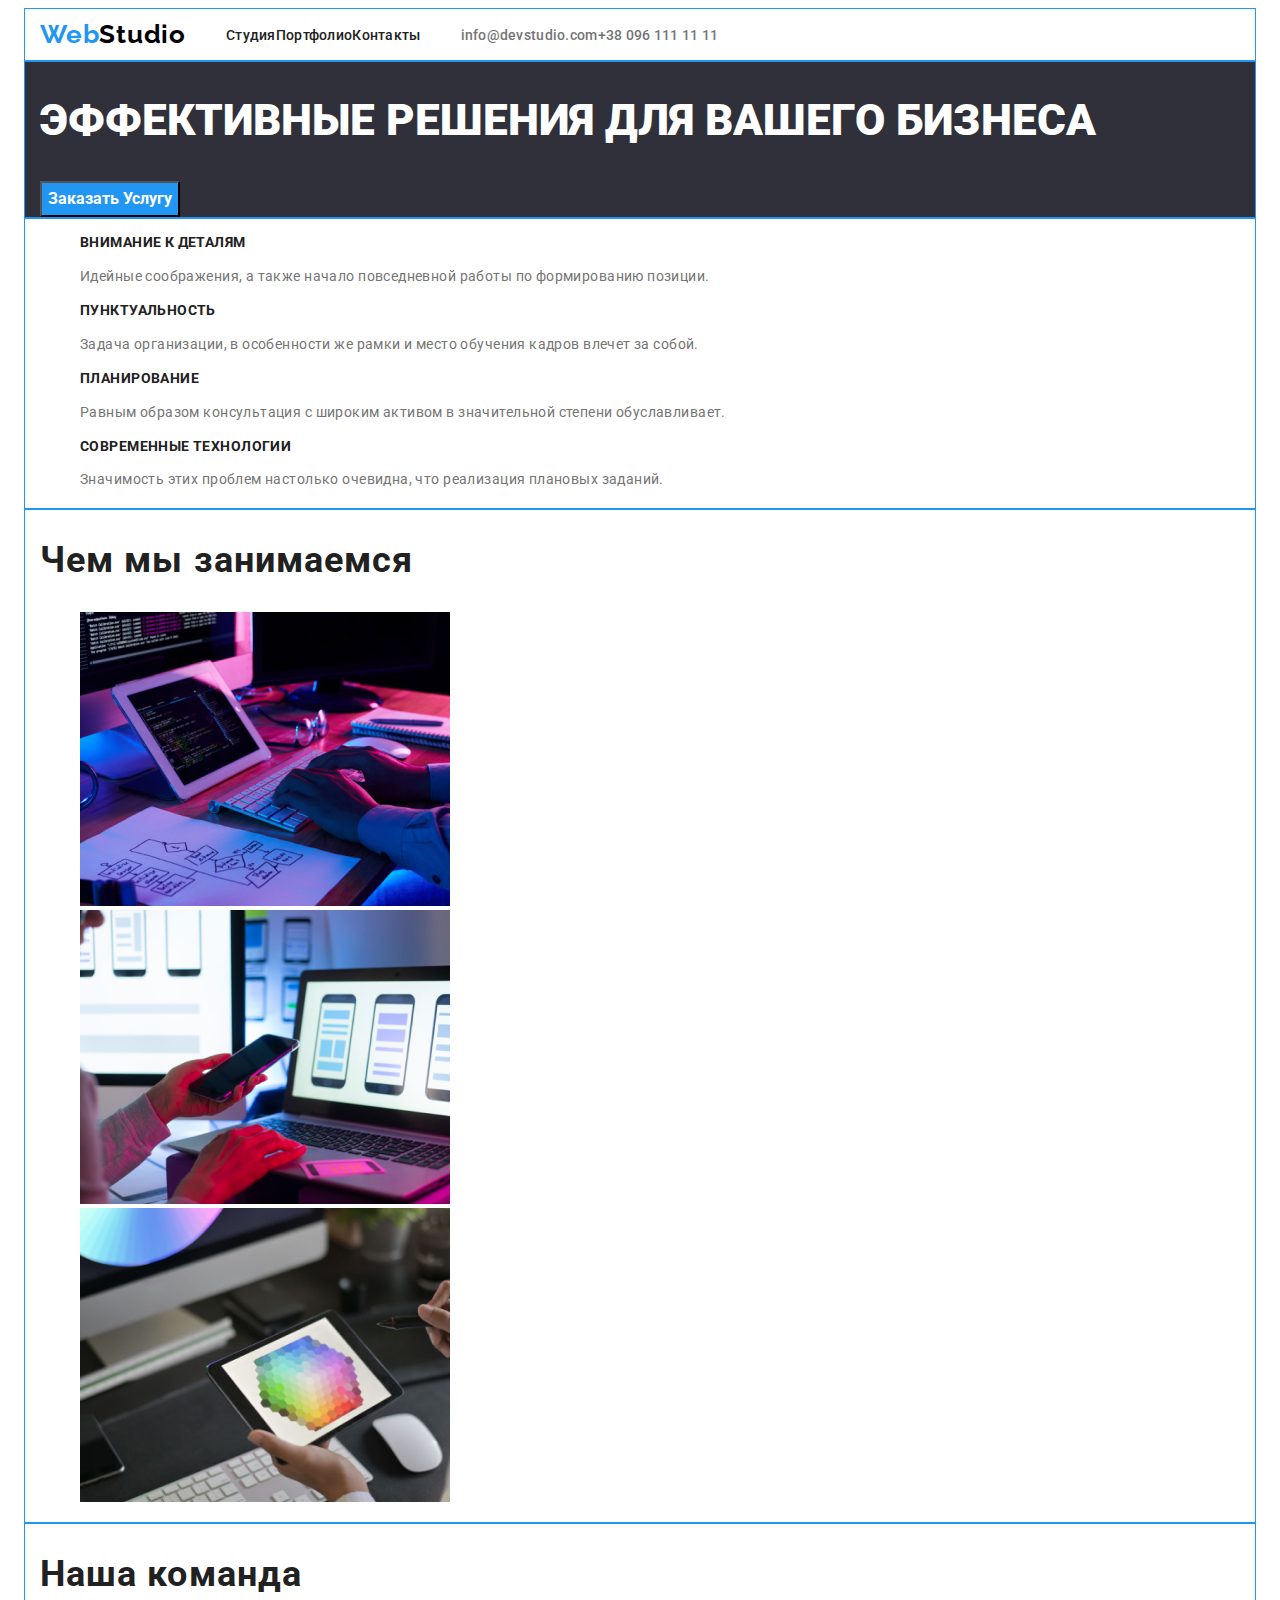
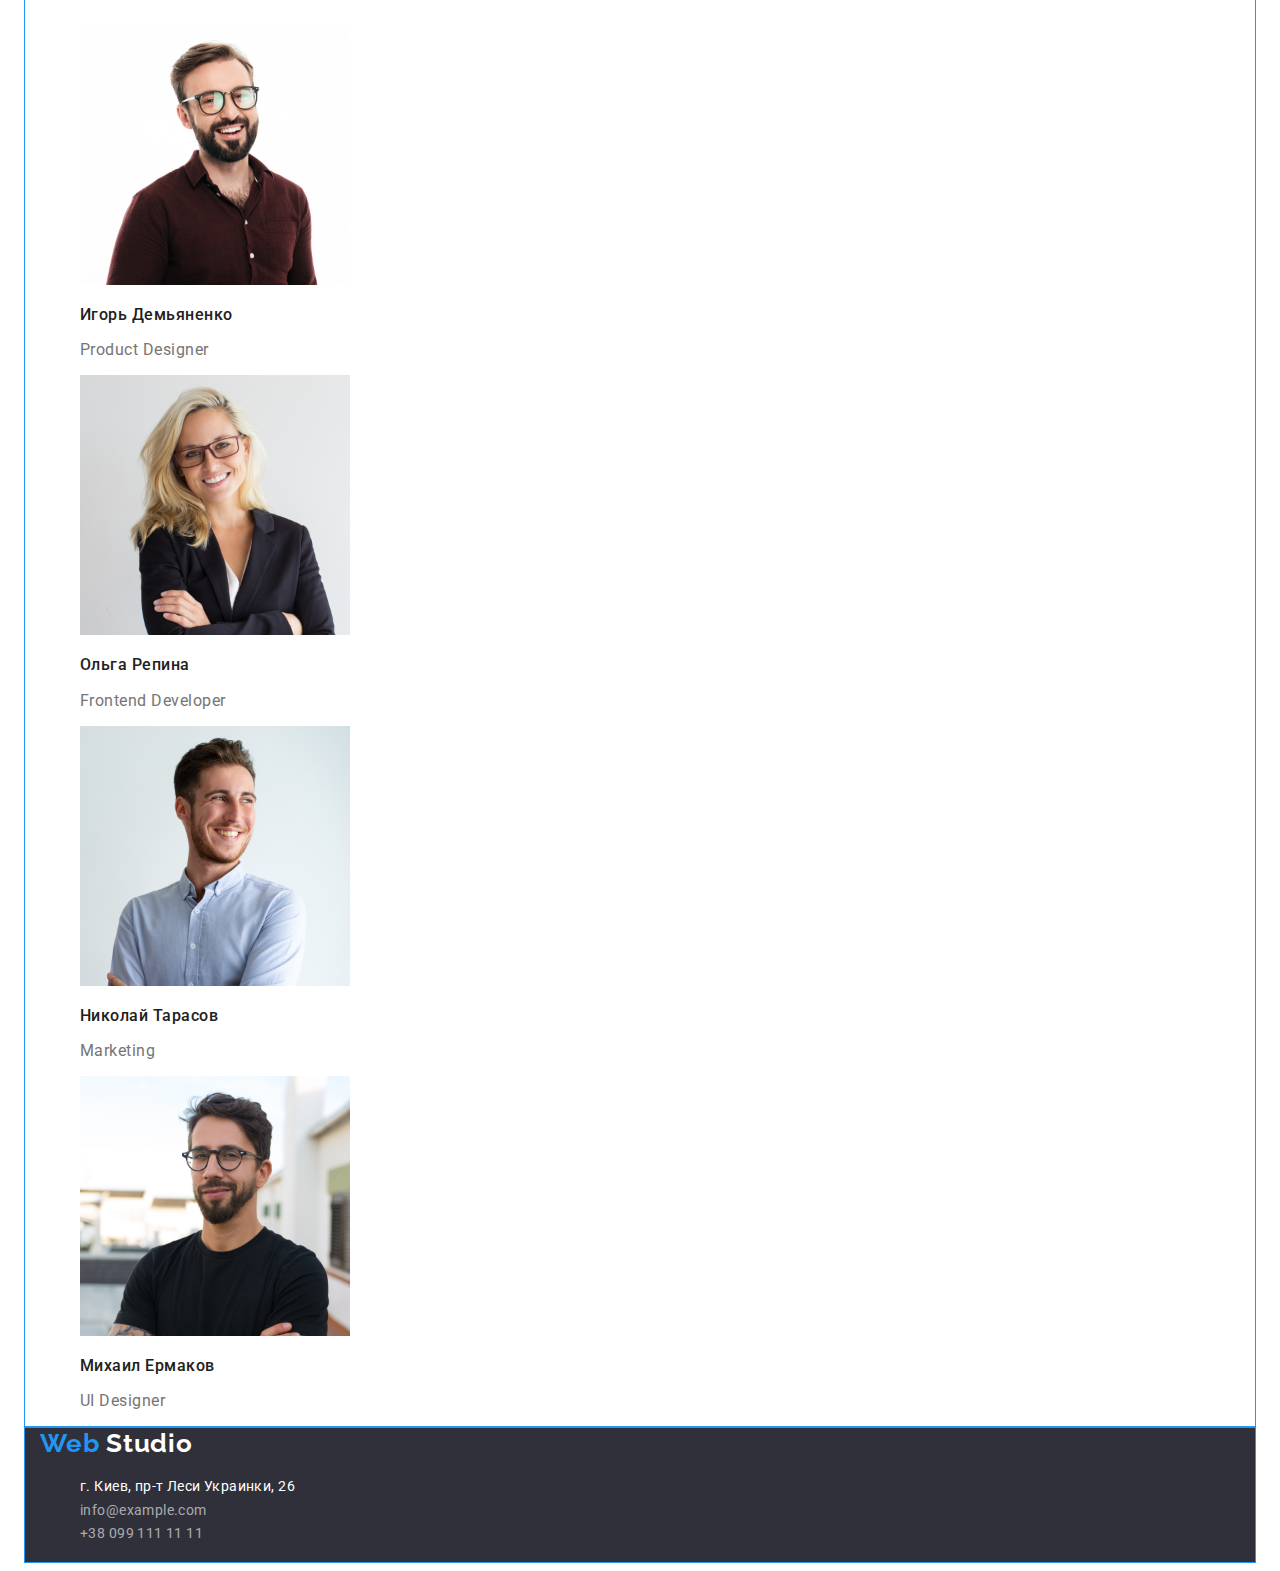
==== index.html @ ed4eb2e2 "Header" ====
<!DOCTYPE html>
<html lang="ru">
<head>
    <meta charset="UTF-8">
    <meta http-equiv="X-UA-Compatible" content="IE=edge">
    <meta name="viewport" content="width=device-width, initial-scale=1.0">
    <link rel="preconnect" href="https://fonts.googleapis.com">
    <link rel="preconnect" href="https://fonts.gstatic.com" crossorigin>
    <link href="https://fonts.googleapis.com/css2?family=Raleway:wght@700&family=Roboto:wght@400;500;700;900&display=swap" rel="stylesheet">
    <title>Студия</title>
    <link rel="stylesheet" href="./css/style.css">
</head>
<body>
    <header>
        <div class="container">
                <a href="./index.html" class="logo-link link"><span class="header-logo">Web</span>Studio</a>
            <nav class="header-nav">
                <ul class="header-list list">
                    <li><a href="./index.html" class="header-link link">Студия</a></li>
                    <li><a href="./portfolio.html" class="header-link link">Портфолио</a></li>
                    <li><a href="" class="header-link link">Контакты</a></li>
                </ul>
            </nav>
            <ul class="header-contacts list">
                <li><a href="mailto:info@devstudio.com" class=" contacts-link link">info@devstudio.com</a></li>
                <li><a href="tel:+380961111111" class="contacts-link link">+38 096 111 11 11</a></li>
            </ul>
        </div>

    </header>
    <main>
         <!-- Герой -->
        <section class="hero">
            <div class="container hero-contend">
                <h1 class="hero-title">Эффективные решения для вашего бизнеса</h1>
                <button type="button" class="hero-btn">Заказать Услугу</button>
            </div>
        </section>
        <!-- Особенности -->
        <section>
            <div class="container">
                <h2 class="visually-hidden">Особенности</h2>
                <ul class="list">
                    <li>
                        <h3 class="features-title">Внимание к деталям</h3>
                        <p class="features-text">Идейные соображения, а также начало повседневной работы по формированию позиции.</p>
                    </li>
                    <li>
                        <h3 class="features-title">Пунктуальность</h3>
                        <p class="features-text">Задача организации, в особенности же рамки и место обучения кадров влечет за собой.</p>
                    </li>
                    <li>
                        <h3 class="features-title">Планирование</h3>
                        <p class="features-text">Равным образом консультация с широким активом в значительной степени обуславливает.</p>
                    </li>
                    <li>
                        <h3 class="features-title">Современные технологии</h3>
                        <p class="features-text">Значимость этих проблем настолько очевидна, что реализация плановых заданий.</p>
                    </li>

                </ul>
            </div>
        </section>
        <!-- Чем мы занимаемся -->
        <section class="about">
            <div class="container">
                <h2 class="about-title">Чем мы занимаемся</h2>
                <ul class="list">
                    <li> <img src="images/example1.jpg" alt="Примеры работ" width="370"></li>
                    <li> <img src="images/example2.jpg" alt="Примеры работ" width="370"></li>
                    <li><img src="images/example3.jpg" alt="Примеры работ" width="370"></li>
                </ul>
            </div>
        </section>
         <!-- Наша команда -->
         <section class="team">
             <div class="container">
                <h2 class="team-title">Наша команда</h2>
                <ul class="list">
                    <li>
                        <img src="images/worker1.jpg" alt="Наш сотрудник" width="270">
                        <h3 class="team-name">Игорь Демьяненко</h3>
                        <p class="team-position">Product Designer</p>
                    </li>
                    <li>
                        <img src="images/worker2.jpg" alt="Наш сотрудник" width="270">
                        <h3 class="team-name">Ольга Репина</h3>
                        <p class="team-position">Frontend Developer</p>
                    </li>
                    <li>
                        <img src="images/worker3.jpg" alt="Наш сотрудник" width="270">
                        <h3 class="team-name">Николай Тарасов</h3>
                        <p class="team-position">Marketing</p>
                    </li>
                    <li>
                        <img src="images/worker4.jpg" alt="Наш сотрудник" width="270">
                        <h3 class="team-name">Михаил Ермаков</h3>
                        <p class="team-position">UI Designer</p>
                    </li>
                </ul>
            </div>
         </section>
    </main>
    <footer>
        <div class="container footer">
                    <a href="./index.html" class="footer-link link"><span class="footer-logo">Web</span> Studio</a>
                    <address>
                        <ul class="list">
                            <li>
                                <a target="_blank"
                                    href="https://www.google.com.ua/maps/search/%D0%B3.+%D0%9A%D0%B8%D0%B5%D0%B2,+%D0%BF%D1%80-%D1%82+%D0%9B%D0%B5%D1%81%D0%B8+%D0%A3%D0%BA%D1%80%D0%B0%D0%B8%D0%BD%D0%BA%D0%B8,+26/@50.428065,30.52055,13z?hl=ru" class="footer-map link">г.
                                    Киев, пр-т Леси Украинки, 26</a>
                            </li>
                            <li>
                                <a href="mailto:info@devstudio.com" class="footer-contact link">info@example.com</a>
                            </li>
                            <li>
                                <a href="tel:+380961111111" class="footer-contact link">+38 099 111 11 11</a>
                            </li>
                    
                        </ul>
                    </address>

        </div>
    </footer>
</body>
</html>
---- css/style.css ----
:root {
  --first-bg-color: #e5e5e5;
  --second-bg-color: #2f303a;
  --first-fonts-color: #757575;
  --second-fonts-color: #212121;
  --third-fonts-color: #ffffff;
  --accent-color: #2196f3;
}
body {
  font-family: "roboto", sans-serif;
  color: var(--first-fonts-color);
  
}
.list {
  list-style: none;
}

.link {
  outline: none;
  text-decoration: none;
}
.visually-hidden {
  position: absolute;
  white-space: nowrap;
  width: 1px;
  height: 1px;
  overflow: hidden;
  border: 0;
  padding: 0;
  clip: rect(0 0 0 0);
  clip-path: inset(50%);
  margin: -1px;
}

/*-------------- HEADER------------ */

.container{
  width: 1200px;
  padding: 0 15px;
  margin: 0 auto;
  border: solid var(--accent-color) 1px;
}
header .container{
  display: flex;
  align-items: center;
}
.header-list{
  display: flex;
}
.header-contacts{
  display: flex;
}

.header-logo {
  color: var(--accent-color);
}
.logo-link {
  font-family: "Raleway", sans-serif;
  font-weight: 700;
  font-size: 26px;
  line-height: 1.19;
  letter-spacing: 0.03em;
  color: #000000;
}
.header-link {
  color: var(--second-fonts-color);
  font-weight: 500;
  font-size: 14px;
  line-height: 1.14;
  letter-spacing: 0.02em;
}
.header-link:hover,
.header-link:focus {
  color: var(--accent-color);
}
.contacts-link {
  color: var(--first-fonts-color);
  font-weight: 500;
  font-size: 14px;
  line-height: 1.14;
  letter-spacing: 0.02em;
}
.contacts-link:hover,
.contacts-link:focus {
  color: var(--accent-color);
}

/*-------------- HERO------------ */
.hero-contend {
  background-color: var(--second-bg-color);
}
.hero-title {
  color: var(--third-fonts-color);
  font-weight: 900;
  font-size: 44px;
  line-height: 1.36;
  text-transform: uppercase;
}
.hero-btn {
  color: var(--third-fonts-color);
  background-color: var(--accent-color);
  font-family: inherit;
  font-weight: 700;
  font-size: 16px;
  line-height: 1.88;
}

/*-------------- FEATURES------------ */

.features-title {
  font-weight: 700;
  font-size: 14px;
  line-height: 1.14;
  letter-spacing: 0.03em;
  text-transform: uppercase;
  color: #212121;
}
.features-text {
  font-weight: 400;
  font-size: 14px;
  line-height: 1.71;
  letter-spacing: 0.03em;
}

/*-------------- ABOUT------------ */
.about-title {
  font-size: 36px;
  line-height: 1.16;
  letter-spacing: 0.03em;
  color: var(--second-fonts-color);
}

/*-------------- TEAM------------ */
.team-title {
  font-size: 36px;
  line-height: 1.16;
  letter-spacing: 0.03em;
  color: var(--second-fonts-color);
}
.team-name {
  font-weight: 500;
  font-size: 16px;
  line-height: 1.19;
  letter-spacing: 0.03em;
  color: var(--second-fonts-color);
}
.team-position {
  font-size: 16px;
  line-height: 1.19;
  letter-spacing: 0.03em;
}

/*-------------- FOOTER------------ */
.footer {
  background-color: var(--second-bg-color);
}
.footer-link {
  font-family: "Raleway";
  font-weight: 700;
  font-size: 26px;
  line-height: 1.19;
  letter-spacing: 0.03em;
  color: var(--third-fonts-color);
}
.footer-logo {
  color: var(--accent-color);
}
.footer-map {
  font-family: "Roboto";
  font-style: normal;
  font-size: 14px;
  line-height: 1.71;
  letter-spacing: 0.03em;
  color: var(--third-fonts-color);
}
.footer-contact {
  font-family: "Roboto";
  font-style: normal;
  font-size: 14px;
  line-height: 1.71;
  letter-spacing: 0.03em;
  color: rgba(255, 255, 255, 0.6);
}

/*-------------- PORFOLIO------------ */
.portfolio-btn {
  font-family: inherit;
  font-weight: 500;
  font-size: 16px;
  line-height: 1.62;
  letter-spacing: 0.03em;
  color: var(--second-fonts-color);
}
.portfolio-btn:hover,
.portfolio-btn:focus {
  color: var(--third-fonts-color);
  background-color: var(--accent-color);
}
.portfolio-title {
  font-size: 18px;
  line-height: 2;
  letter-spacing: 0.06em;
  color: var(--second-fonts-color);
}
.portfolio-text {
  font-weight: 400;
  font-size: 16px;
  line-height: 1.88;
  letter-spacing: 0.03em;
}
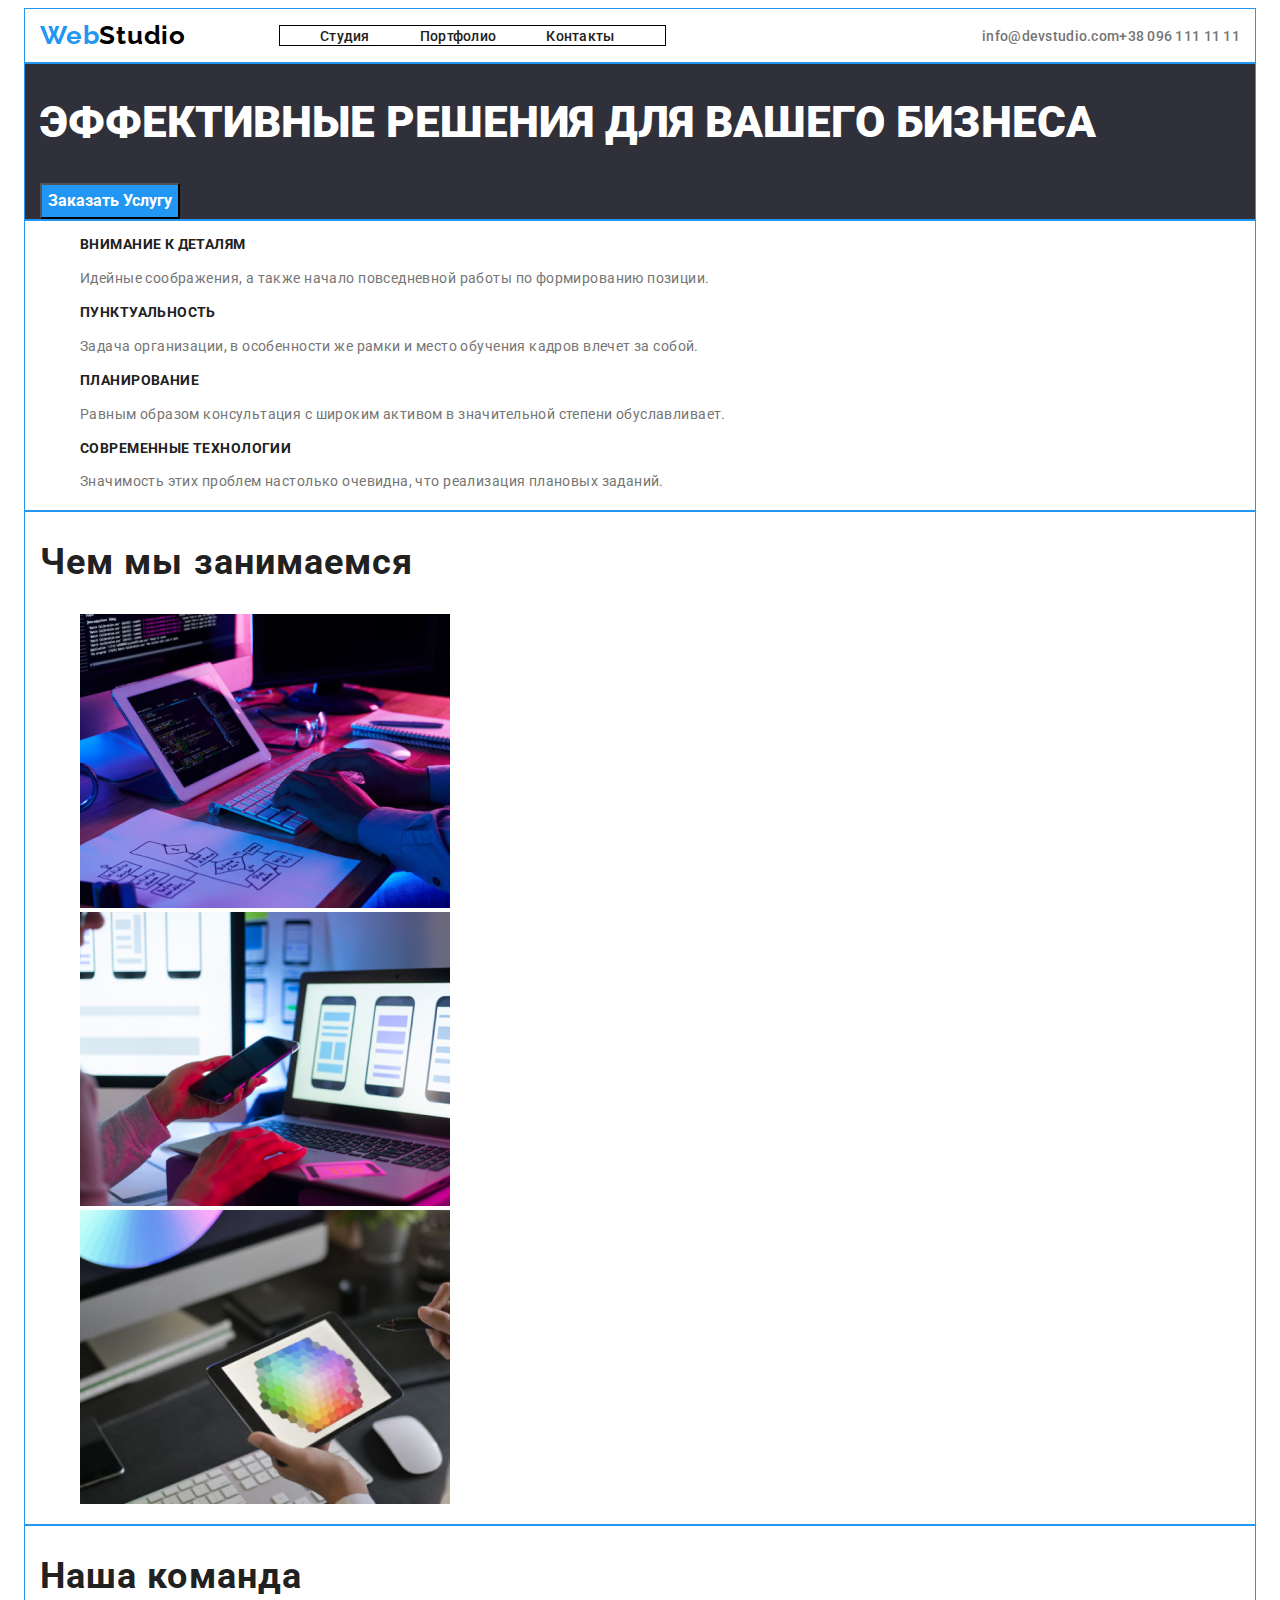
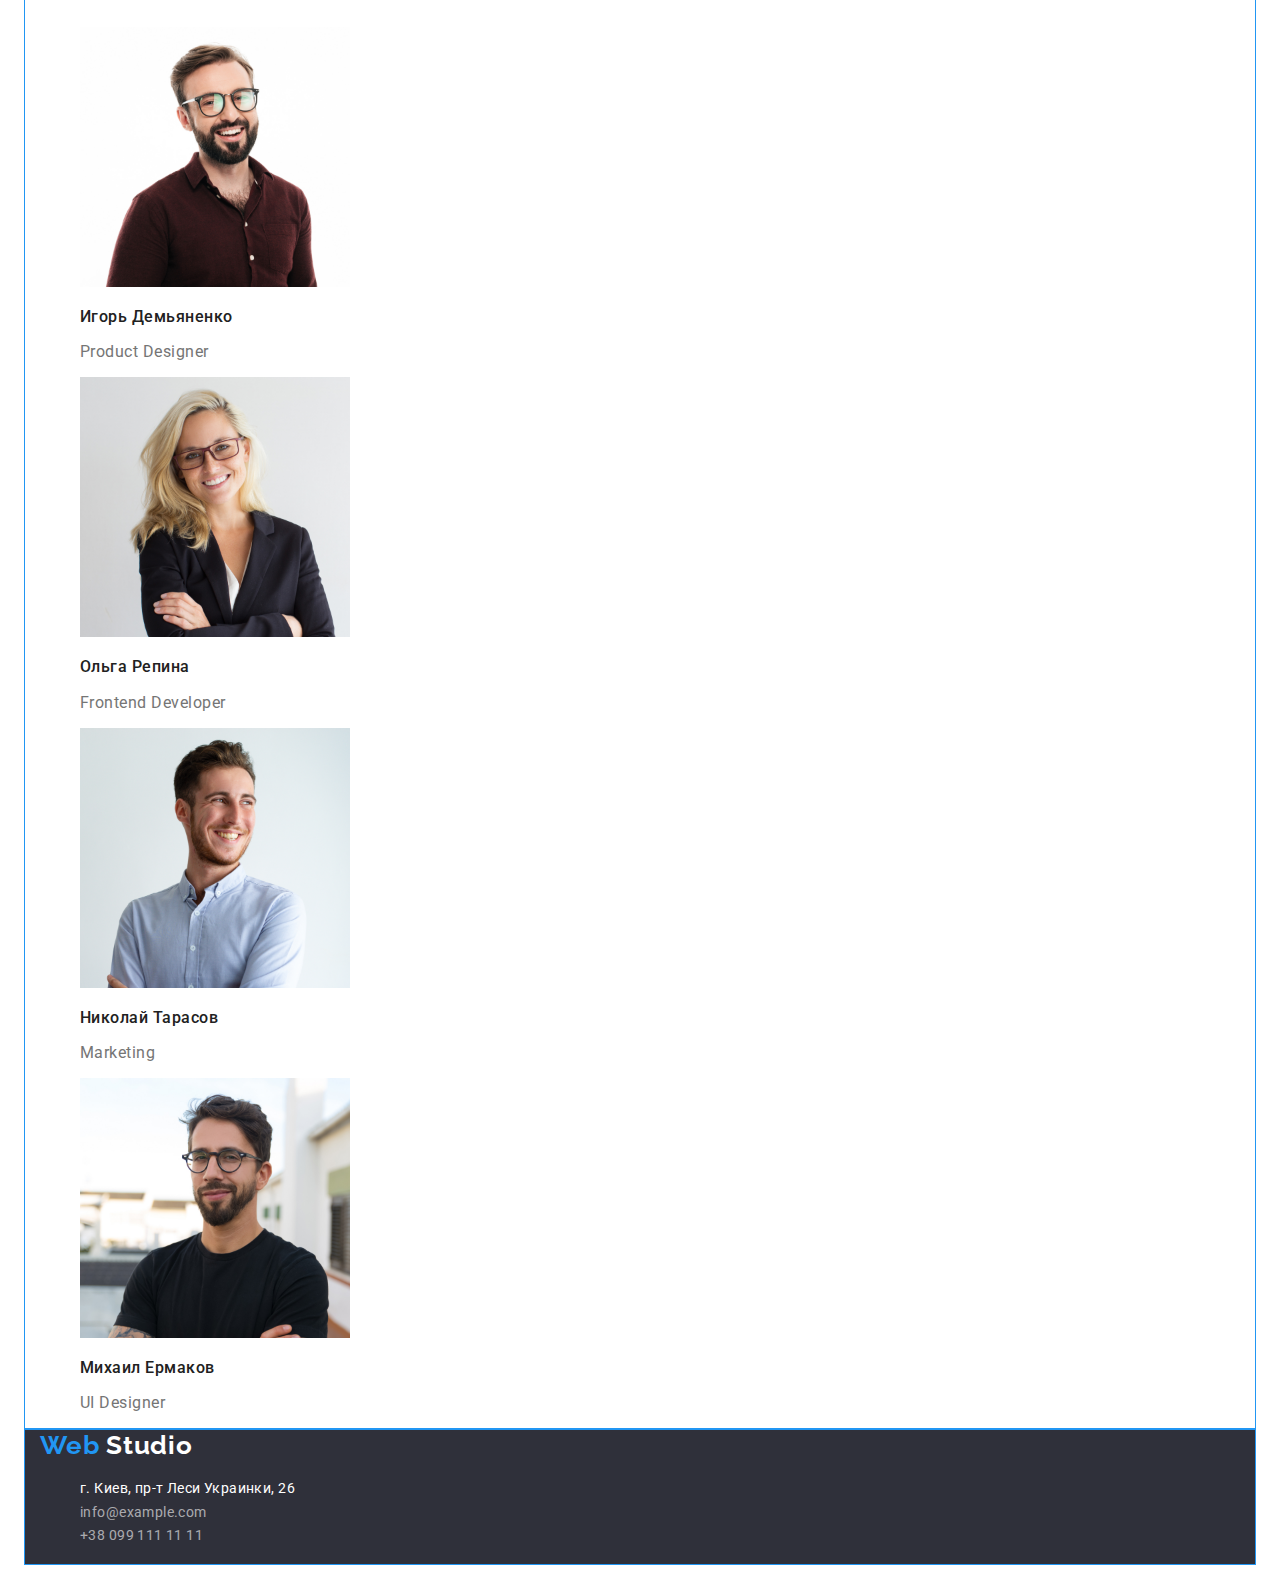
==== commit e20bd6a0: "header 2" ====
--- a/index.html
+++ b/index.html
@@ -21,10 +21,12 @@
                     <li><a href="" class="header-link link">Контакты</a></li>
                 </ul>
             </nav>
-            <ul class="header-contacts list">
-                <li><a href="mailto:info@devstudio.com" class=" contacts-link link">info@devstudio.com</a></li>
-                <li><a href="tel:+380961111111" class="contacts-link link">+38 096 111 11 11</a></li>
-            </ul>
+            <div class="header-conects">
+                <ul class="header-contacts list">
+                    <li><a href="mailto:info@devstudio.com" class="contacts-link link">info@devstudio.com</a></li>
+                    <li><a href="tel:+380961111111" class="contacts-link link">+38 096 111 11 11</a></li>
+                </ul>
+            </div>
         </div>
 
     </header>
--- a/css/style.css
+++ b/css/style.css
@@ -32,7 +32,7 @@
   margin: -1px;
 }
 
-/*-------------- HEADER------------ */
+/*-------------- HEADER-------------- */
 
 .container{
   width: 1200px;
@@ -46,6 +46,7 @@
 }
 .header-list{
   display: flex;
+  border: solid 1px black;
 }
 .header-contacts{
   display: flex;
@@ -61,29 +62,49 @@
   line-height: 1.19;
   letter-spacing: 0.03em;
   color: #000000;
-}
+
+  margin-right: 93px;
+}
+
 .header-link {
   color: var(--second-fonts-color);
   font-weight: 500;
   font-size: 14px;
   line-height: 1.14;
   letter-spacing: 0.02em;
-}
+  margin-right: 50px;
+}
+
+.hrader-link:last-child {
+  margin-right: 0px;
+}
+
+
 .header-link:hover,
 .header-link:focus {
   color: var(--accent-color);
 }
+.header-conects{
+  margin-left: auto;
+}
 .contacts-link {
   color: var(--first-fonts-color);
   font-weight: 500;
   font-size: 14px;
   line-height: 1.14;
   letter-spacing: 0.02em;
-}
+
+}
+.contacts-link:not(:last-child){
+  margin-right: 50px;
+}
+
+
 .contacts-link:hover,
 .contacts-link:focus {
   color: var(--accent-color);
 }
+
 
 /*-------------- HERO------------ */
 .hero-contend {
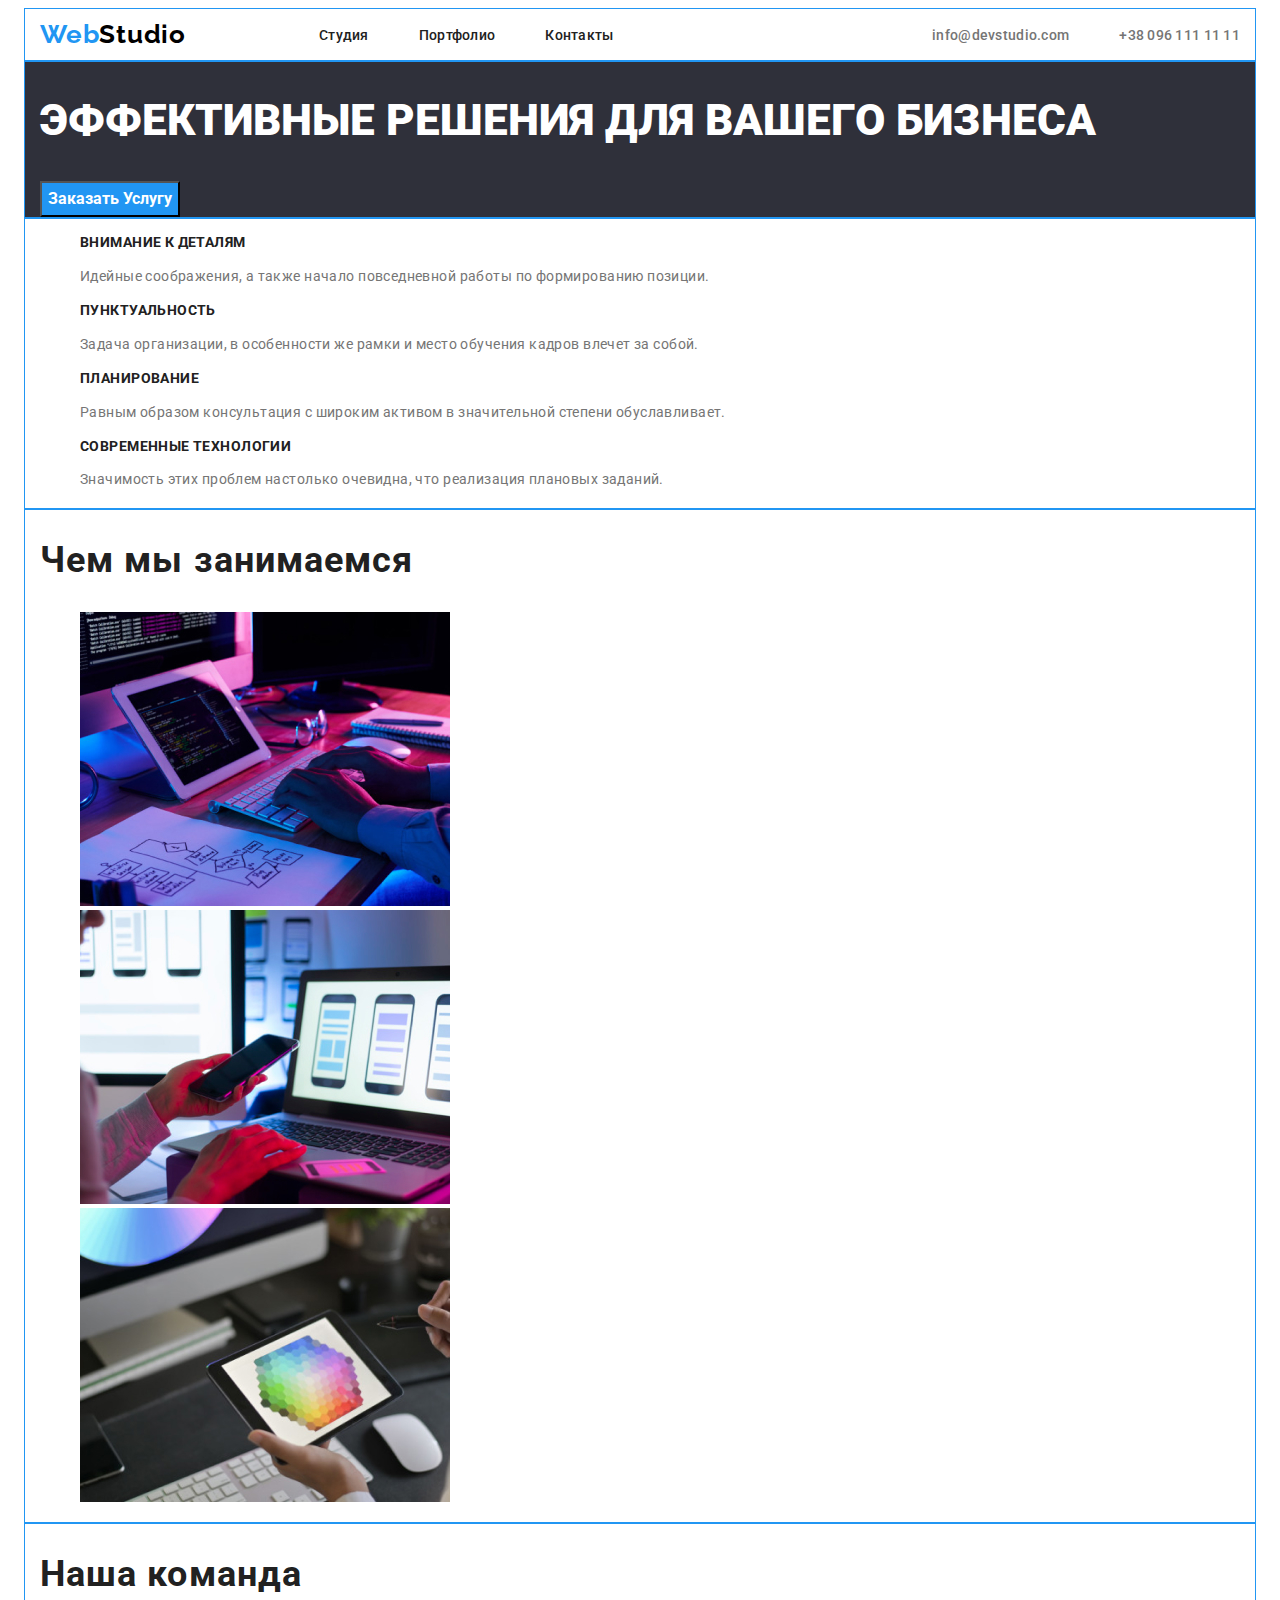
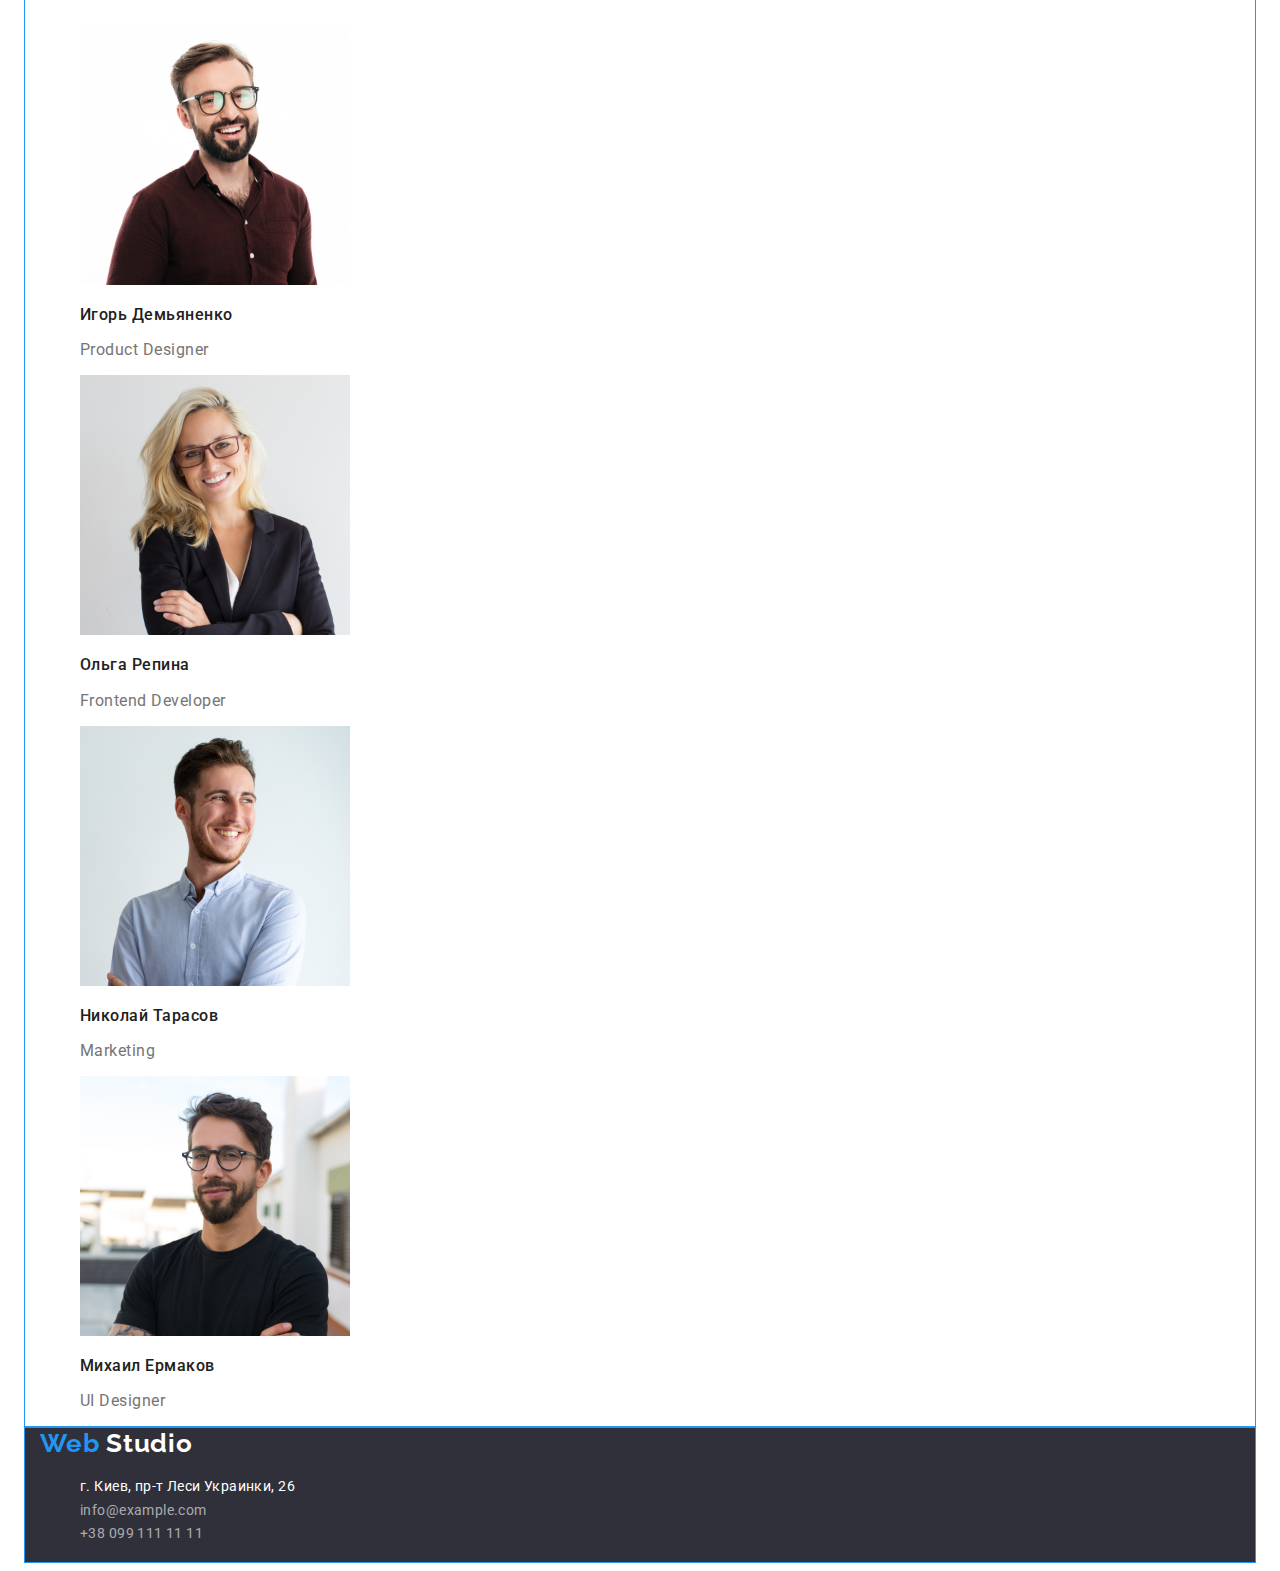
==== commit 5db1726e: "header 3" ====
--- a/index.html
+++ b/index.html
@@ -16,19 +16,18 @@
                 <a href="./index.html" class="logo-link link"><span class="header-logo">Web</span>Studio</a>
             <nav class="header-nav">
                 <ul class="header-list list">
-                    <li><a href="./index.html" class="header-link link">Студия</a></li>
-                    <li><a href="./portfolio.html" class="header-link link">Портфолио</a></li>
-                    <li><a href="" class="header-link link">Контакты</a></li>
+                    <li class="nav-item"><a href="./index.html" class="link header-link">Студия</a></li>
+                    <li class="nav-item"><a href="./portfolio.html" class="link header-link">Портфолио</a></li>
+                    <li class="nav-item"><a href="./" class="link header-link">Контакты</a></li>
                 </ul>
             </nav>
             <div class="header-conects">
                 <ul class="header-contacts list">
-                    <li><a href="mailto:info@devstudio.com" class="contacts-link link">info@devstudio.com</a></li>
-                    <li><a href="tel:+380961111111" class="contacts-link link">+38 096 111 11 11</a></li>
+                    <li class="contact-item"><a href="mailto:info@devstudio.com" class="contacts-link link">info@devstudio.com</a></li>
+                    <li class="contact-item"><a href="tel:+380961111111" class="contacts-link link">+38 096 111 11 11</a></li>
                 </ul>
             </div>
         </div>
-
     </header>
     <main>
          <!-- Герой -->
--- a/css/style.css
+++ b/css/style.css
@@ -46,7 +46,6 @@
 }
 .header-list{
   display: flex;
-  border: solid 1px black;
 }
 .header-contacts{
   display: flex;
@@ -72,13 +71,10 @@
   font-size: 14px;
   line-height: 1.14;
   letter-spacing: 0.02em;
+}
+.nav-item:not(:last-child){
   margin-right: 50px;
 }
-
-.hrader-link:last-child {
-  margin-right: 0px;
-}
-
 
 .header-link:hover,
 .header-link:focus {
@@ -93,11 +89,11 @@
   font-size: 14px;
   line-height: 1.14;
   letter-spacing: 0.02em;
-
-}
-.contacts-link:not(:last-child){
-  margin-right: 50px;
-}
+}
+.contact-item:not(:first-child){
+  margin-left: 50px;
+}
+
 
 
 .contacts-link:hover,
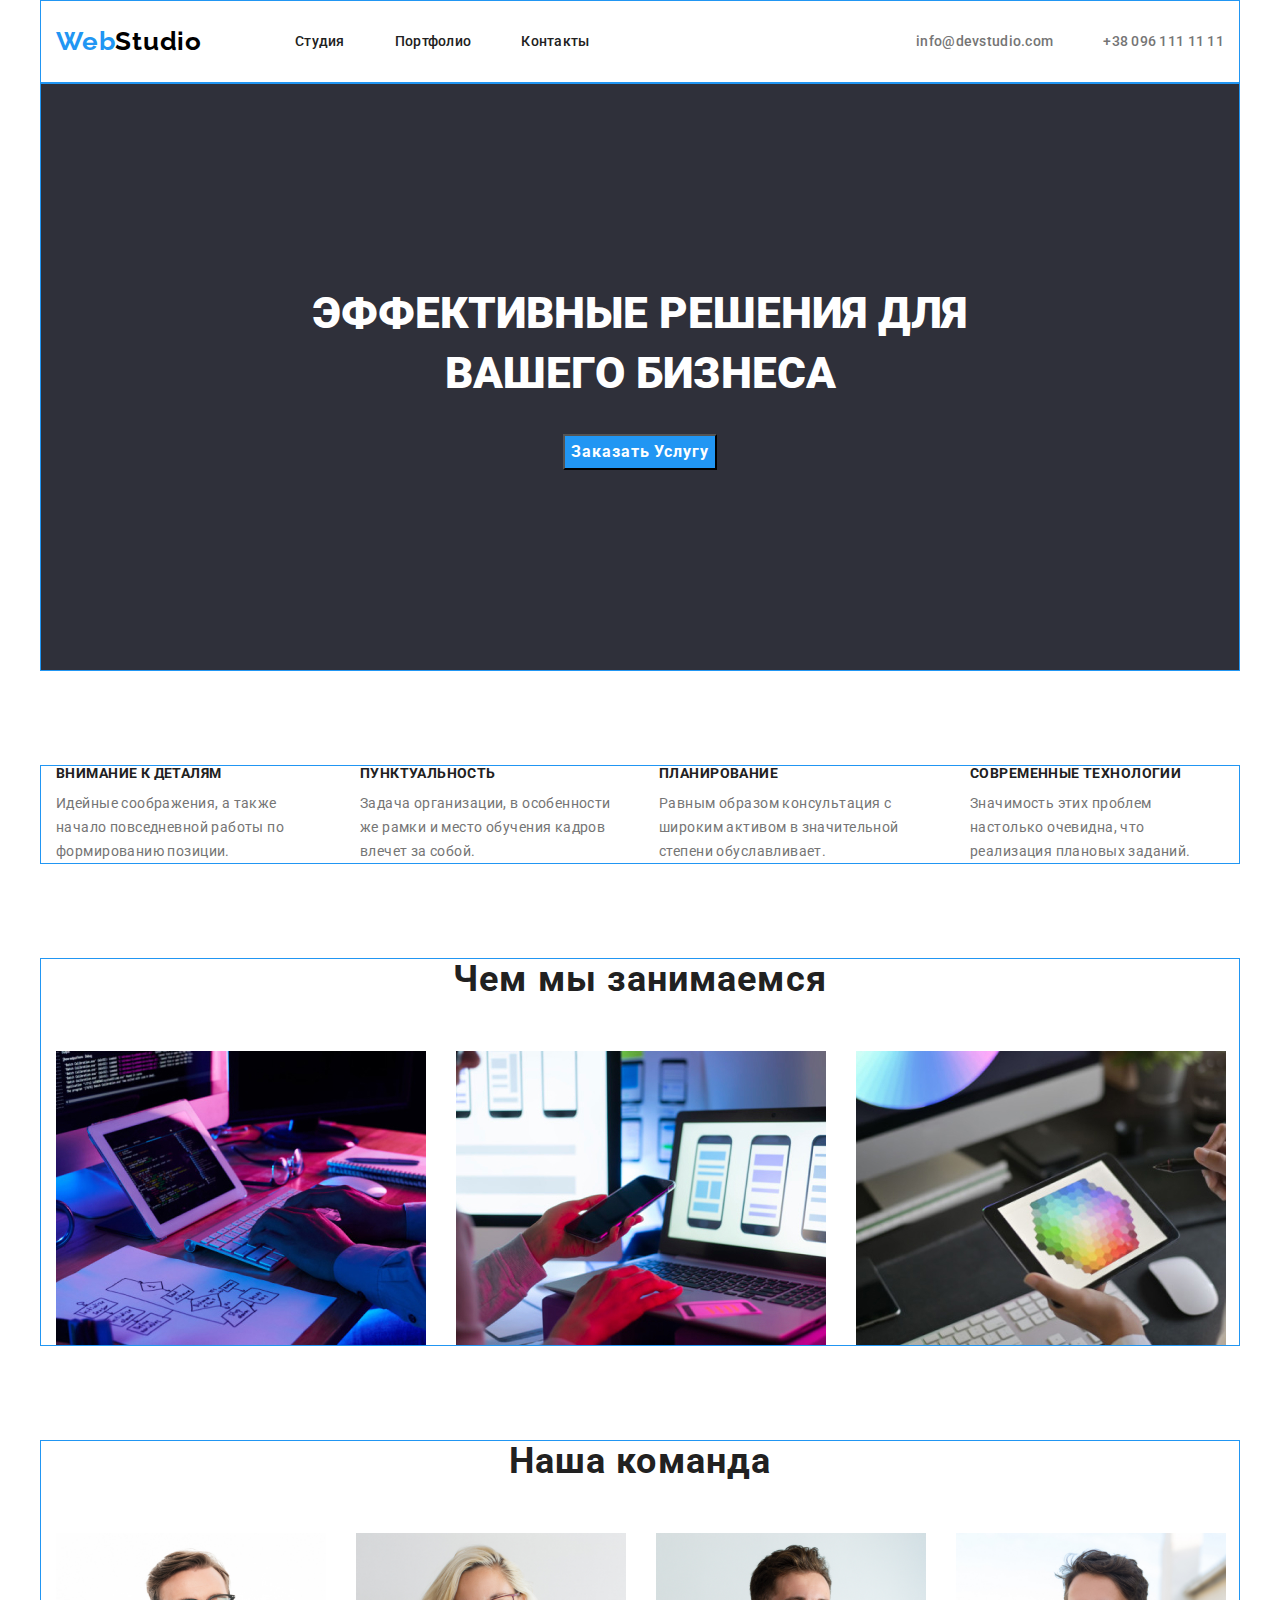
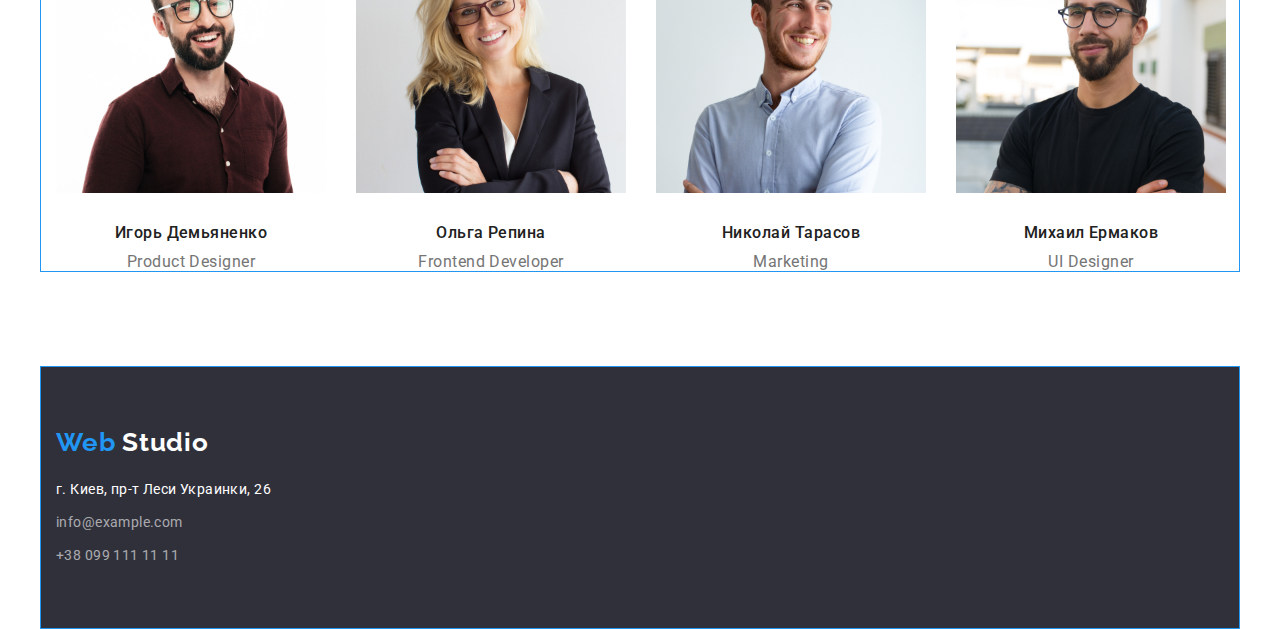
==== commit 9d1866aa: "index done" ====
--- a/index.html
+++ b/index.html
@@ -8,6 +8,7 @@
     <link rel="preconnect" href="https://fonts.gstatic.com" crossorigin>
     <link href="https://fonts.googleapis.com/css2?family=Raleway:wght@700&family=Roboto:wght@400;500;700;900&display=swap" rel="stylesheet">
     <title>Студия</title>
+    <link rel="stylesheet" href="https://cdnjs.cloudflare.com/ajax/libs/modern-normalize/1.1.0/modern-normalize.min.css">
     <link rel="stylesheet" href="./css/style.css">
 </head>
 <body>
@@ -38,23 +39,23 @@
             </div>
         </section>
         <!-- Особенности -->
-        <section>
+        <section class="features">
             <div class="container">
                 <h2 class="visually-hidden">Особенности</h2>
-                <ul class="list">
-                    <li>
+                <ul class="features-list list">
+                    <li class="features-item">
                         <h3 class="features-title">Внимание к деталям</h3>
                         <p class="features-text">Идейные соображения, а также начало повседневной работы по формированию позиции.</p>
                     </li>
-                    <li>
+                    <li class="features-item">
                         <h3 class="features-title">Пунктуальность</h3>
                         <p class="features-text">Задача организации, в особенности же рамки и место обучения кадров влечет за собой.</p>
                     </li>
-                    <li>
+                    <li class="features-item">
                         <h3 class="features-title">Планирование</h3>
                         <p class="features-text">Равным образом консультация с широким активом в значительной степени обуславливает.</p>
                     </li>
-                    <li>
+                    <li class="features-item">
                         <h3 class="features-title">Современные технологии</h3>
                         <p class="features-text">Значимость этих проблем настолько очевидна, что реализация плановых заданий.</p>
                     </li>
@@ -66,10 +67,10 @@
         <section class="about">
             <div class="container">
                 <h2 class="about-title">Чем мы занимаемся</h2>
-                <ul class="list">
-                    <li> <img src="images/example1.jpg" alt="Примеры работ" width="370"></li>
-                    <li> <img src="images/example2.jpg" alt="Примеры работ" width="370"></li>
-                    <li><img src="images/example3.jpg" alt="Примеры работ" width="370"></li>
+                <ul class="about-list list">
+                    <li class="about-item"> <img src="images/example1.jpg" alt="Примеры работ" width="370"></li>
+                    <li class="about-item"> <img src="images/example2.jpg" alt="Примеры работ" width="370"></li>
+                    <li class="about-item"><img src="images/example3.jpg" alt="Примеры работ" width="370"></li>
                 </ul>
             </div>
         </section>
@@ -77,24 +78,24 @@
          <section class="team">
              <div class="container">
                 <h2 class="team-title">Наша команда</h2>
-                <ul class="list">
-                    <li>
-                        <img src="images/worker1.jpg" alt="Наш сотрудник" width="270">
+                <ul class="team-list list">
+                    <li class="team-item">
+                        <img class="team-img" src="images/worker1.jpg" alt="Наш сотрудник" width="270">
                         <h3 class="team-name">Игорь Демьяненко</h3>
                         <p class="team-position">Product Designer</p>
                     </li>
-                    <li>
-                        <img src="images/worker2.jpg" alt="Наш сотрудник" width="270">
+                    <li class="team-item">
+                        <img class="team-img" src="images/worker2.jpg" alt="Наш сотрудник" width="270">
                         <h3 class="team-name">Ольга Репина</h3>
                         <p class="team-position">Frontend Developer</p>
                     </li>
-                    <li>
-                        <img src="images/worker3.jpg" alt="Наш сотрудник" width="270">
+                    <li class="team-item">
+                        <img class="team-img" src="images/worker3.jpg" alt="Наш сотрудник" width="270">
                         <h3 class="team-name">Николай Тарасов</h3>
                         <p class="team-position">Marketing</p>
                     </li>
-                    <li>
-                        <img src="images/worker4.jpg" alt="Наш сотрудник" width="270">
+                    <li class="team-item">
+                        <img class="team-img" src="images/worker4.jpg" alt="Наш сотрудник" width="270">
                         <h3 class="team-name">Михаил Ермаков</h3>
                         <p class="team-position">UI Designer</p>
                     </li>
@@ -104,18 +105,18 @@
     </main>
     <footer>
         <div class="container footer">
-                    <a href="./index.html" class="footer-link link"><span class="footer-logo">Web</span> Studio</a>
-                    <address>
+                    <a class="footer-link link"href="./index.html"><span class="footer-logo">Web</span> Studio</a>
+                    <address class="footer-adress">
                         <ul class="list">
-                            <li>
+                            <li class="adress-item">
                                 <a target="_blank"
                                     href="https://www.google.com.ua/maps/search/%D0%B3.+%D0%9A%D0%B8%D0%B5%D0%B2,+%D0%BF%D1%80-%D1%82+%D0%9B%D0%B5%D1%81%D0%B8+%D0%A3%D0%BA%D1%80%D0%B0%D0%B8%D0%BD%D0%BA%D0%B8,+26/@50.428065,30.52055,13z?hl=ru" class="footer-map link">г.
                                     Киев, пр-т Леси Украинки, 26</a>
                             </li>
-                            <li>
+                            <li class="adress-item">
                                 <a href="mailto:info@devstudio.com" class="footer-contact link">info@example.com</a>
                             </li>
-                            <li>
+                            <li class="adress-item">
                                 <a href="tel:+380961111111" class="footer-contact link">+38 099 111 11 11</a>
                             </li>
                     
--- a/css/style.css
+++ b/css/style.css
@@ -5,6 +5,19 @@
   --second-fonts-color: #212121;
   --third-fonts-color: #ffffff;
   --accent-color: #2196f3;
+}
+p,h1,h2,h3,h4,h5,h6{
+  margin: 0;
+}
+ul,ol{
+  margin: 0;
+  padding-left: 0;
+}
+img{
+  display: block;
+}
+button{
+  display: block;
 }
 body {
   font-family: "roboto", sans-serif;
@@ -63,7 +76,10 @@
   color: #000000;
 
   margin-right: 93px;
-}
+  padding-top:25px ;
+  padding-bottom: 25px;
+}
+
 
 .header-link {
   color: var(--second-fonts-color);
@@ -105,13 +121,20 @@
 /*-------------- HERO------------ */
 .hero-contend {
   background-color: var(--second-bg-color);
-}
+  padding-top: 200px;
+  padding-bottom: 200px;
+}
+
 .hero-title {
   color: var(--third-fonts-color);
   font-weight: 900;
   font-size: 44px;
   line-height: 1.36;
   text-transform: uppercase;
+  text-align: center;
+  max-width: 696px;
+  margin: 0 auto ;
+  margin-bottom: 30px;
 }
 .hero-btn {
   color: var(--third-fonts-color);
@@ -120,9 +143,17 @@
   font-weight: 700;
   font-size: 16px;
   line-height: 1.88;
+  align-items: center;
+  text-align: center;
+  letter-spacing: 0.06em;
+  margin: 0 auto;
+
 }
 
 /*-------------- FEATURES------------ */
+.features{
+  padding: 94px 0;
+}
 
 .features-title {
   font-weight: 700;
@@ -131,6 +162,14 @@
   letter-spacing: 0.03em;
   text-transform: uppercase;
   color: #212121;
+
+  margin-bottom: 10px;
+}
+.features-list{
+  display: flex;
+}
+.features-item:not(:last-child){
+  margin-right: 30px;
 }
 .features-text {
   font-weight: 400;
@@ -140,19 +179,47 @@
 }
 
 /*-------------- ABOUT------------ */
+.about {
+  padding-bottom: 94px; 
+}
+.about-list{
+  display: flex;
+}
+.about-item:not(:last-child){
+  margin-right: 30px;
+}
 .about-title {
   font-size: 36px;
   line-height: 1.16;
   letter-spacing: 0.03em;
   color: var(--second-fonts-color);
+  text-align: center;
+  letter-spacing: 0.03em;
+
+  margin-bottom: 50px;
 }
 
 /*-------------- TEAM------------ */
+.team{
+  padding-bottom: 94px;
+}
+.team-list{
+  display: flex;
+}
+.team-item:not(:last-child){
+  margin-right: 30px;
+}
 .team-title {
   font-size: 36px;
   line-height: 1.16;
   letter-spacing: 0.03em;
   color: var(--second-fonts-color);
+  text-align: center;
+  letter-spacing: 0.03em;
+  margin-bottom: 50px;
+}
+.team-img{
+  margin-bottom: 30px;
 }
 .team-name {
   font-weight: 500;
@@ -160,16 +227,25 @@
   line-height: 1.19;
   letter-spacing: 0.03em;
   color: var(--second-fonts-color);
+  text-align: center;
+  letter-spacing: 0.03em;
+
+  margin-bottom: 10px;
 }
 .team-position {
   font-size: 16px;
   line-height: 1.19;
   letter-spacing: 0.03em;
-}
+  text-align: center;
+  letter-spacing: 0.03em;
+}
+
 
 /*-------------- FOOTER------------ */
 .footer {
   background-color: var(--second-bg-color);
+  padding-top: 60px;
+  padding-bottom: 60px;
 }
 .footer-link {
   font-family: "Raleway";
@@ -198,6 +274,12 @@
   letter-spacing: 0.03em;
   color: rgba(255, 255, 255, 0.6);
 }
+.adress-item:not(:last-child){
+  margin-bottom: 9px;
+}
+.footer-adress{
+  margin-top: 20px;
+}
 
 /*-------------- PORFOLIO------------ */
 .portfolio-btn {
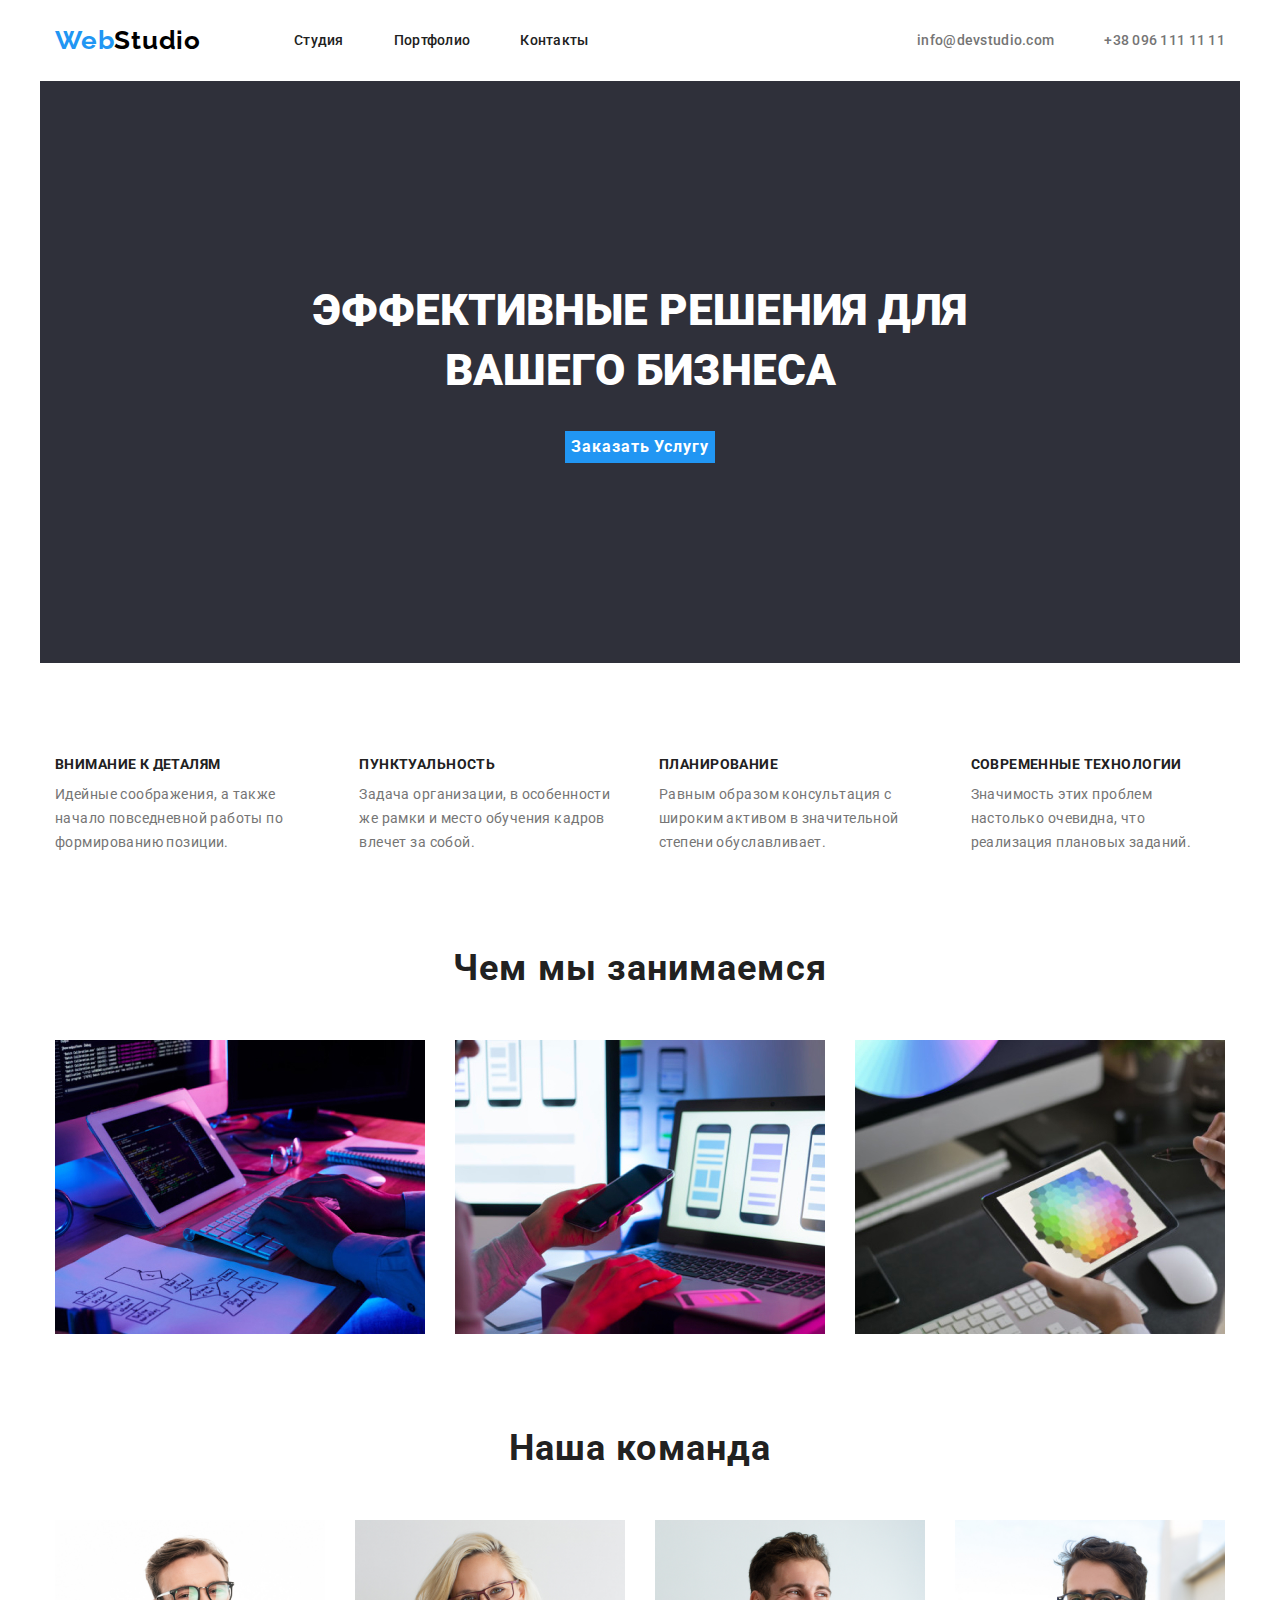
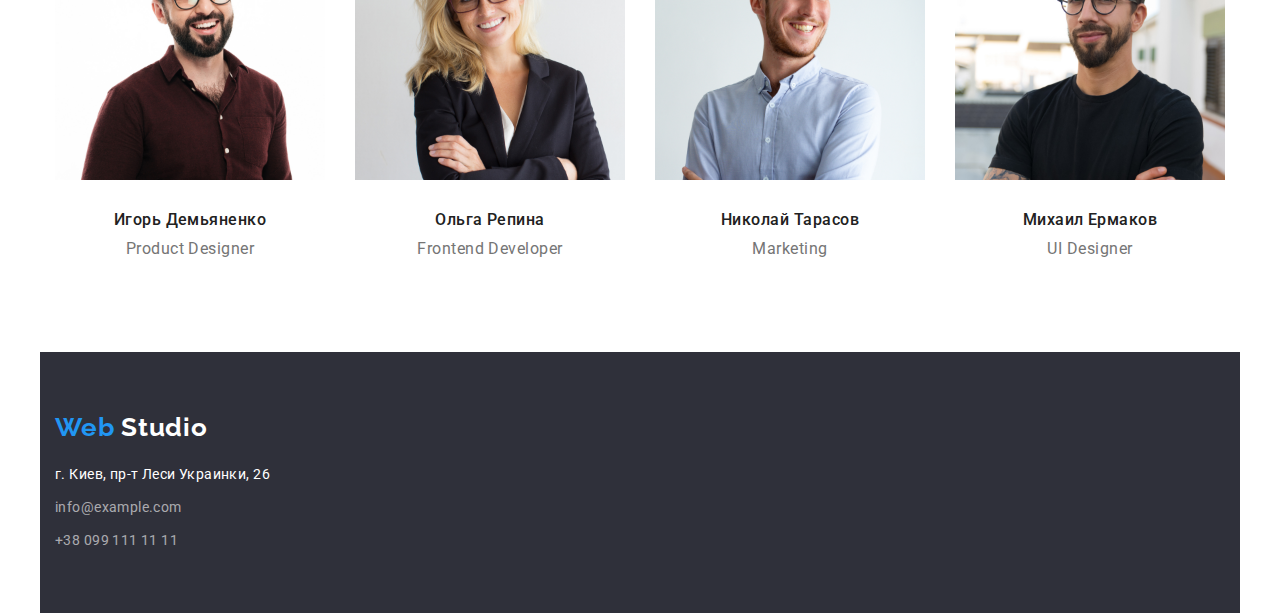
==== commit 6a97e6d8: "finish" ====
--- a/index.html
+++ b/index.html
@@ -35,7 +35,7 @@
         <section class="hero">
             <div class="container hero-contend">
                 <h1 class="hero-title">Эффективные решения для вашего бизнеса</h1>
-                <button type="button" class="hero-btn">Заказать Услугу</button>
+                <button type="button" class="hero-btn btn">Заказать Услугу</button>
             </div>
         </section>
         <!-- Особенности -->
--- a/css/style.css
+++ b/css/style.css
@@ -44,6 +44,9 @@
   clip-path: inset(50%);
   margin: -1px;
 }
+.btn{
+  border: none;
+}
 
 /*-------------- HEADER-------------- */
 
@@ -51,7 +54,6 @@
   width: 1200px;
   padding: 0 15px;
   margin: 0 auto;
-  border: solid var(--accent-color) 1px;
 }
 header .container{
   display: flex;
@@ -282,6 +284,10 @@
 }
 
 /*-------------- PORFOLIO------------ */
+.porfolio{
+  padding-top: 94px;
+  padding-bottom: 94px;
+}
 .portfolio-btn {
   font-family: inherit;
   font-weight: 500;
@@ -289,11 +295,35 @@
   line-height: 1.62;
   letter-spacing: 0.03em;
   color: var(--second-fonts-color);
+
+
+  padding-left: 22px;
+  padding-right: 22px;
+
+}
+.portfolio-item:not(:last-child){
+  margin-right: 9px;
 }
 .portfolio-btn:hover,
 .portfolio-btn:focus {
   color: var(--third-fonts-color);
   background-color: var(--accent-color);
+}
+.porfolio-buttons{
+  display: flex;
+  justify-content: center;
+  margin-bottom: 50px;
+}
+.example-list{
+  display: flex;
+  flex-wrap: wrap;
+}
+.example-item{
+  margin-bottom: 30px;
+}
+.example-item:not(:nth-child(3n)){
+  margin-right: 30px;
+
 }
 .portfolio-title {
   font-size: 18px;
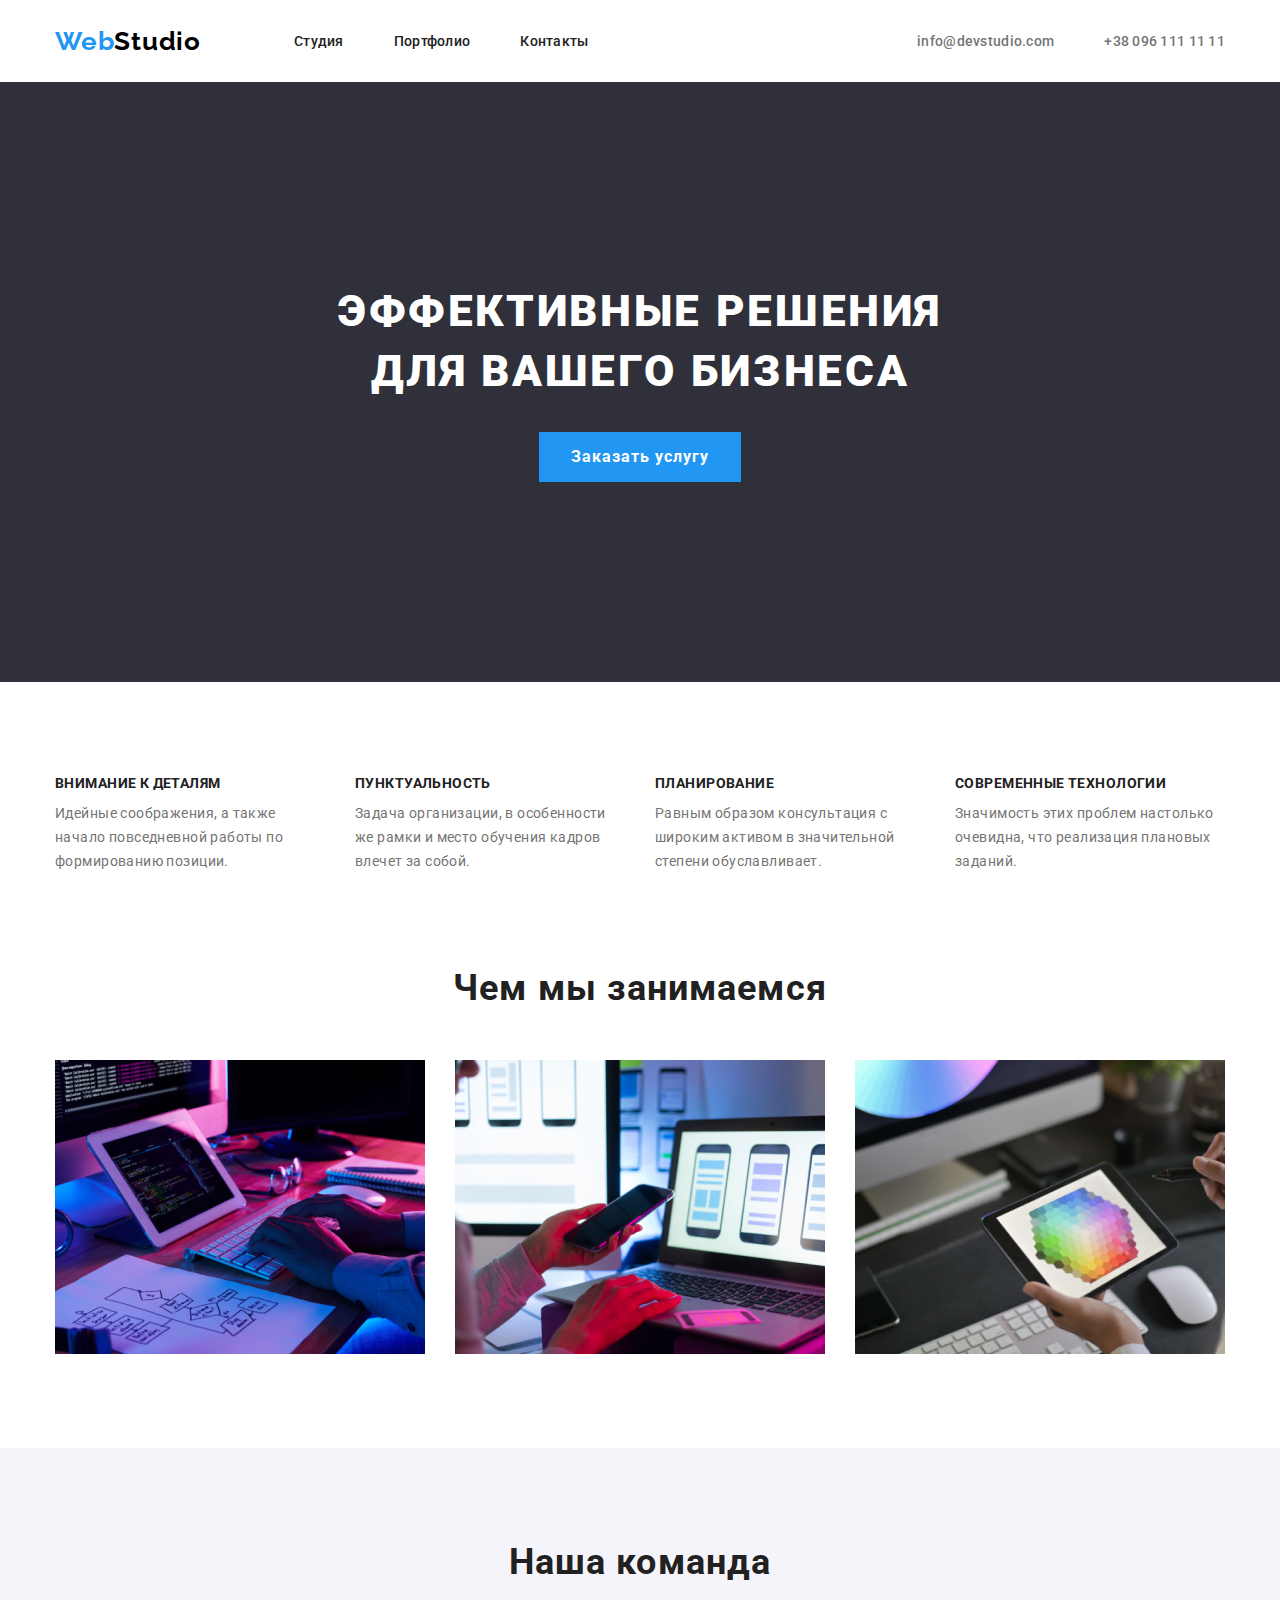
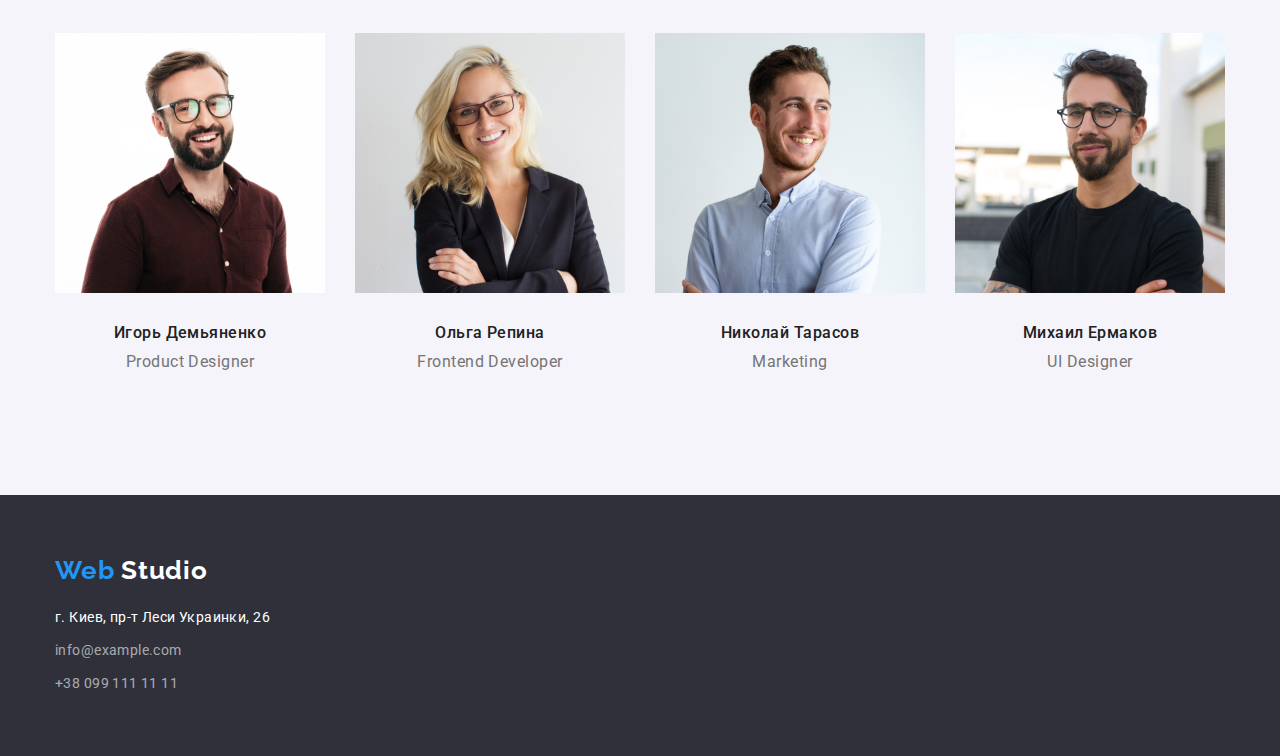
==== commit fc0d9c93: "check mistake" ====
--- a/index.html
+++ b/index.html
@@ -12,7 +12,7 @@
     <link rel="stylesheet" href="./css/style.css">
 </head>
 <body>
-    <header>
+    <header class="header">
         <div class="container">
                 <a href="./index.html" class="logo-link link"><span class="header-logo">Web</span>Studio</a>
             <nav class="header-nav">
@@ -35,7 +35,7 @@
         <section class="hero">
             <div class="container hero-contend">
                 <h1 class="hero-title">Эффективные решения для вашего бизнеса</h1>
-                <button type="button" class="hero-btn btn">Заказать Услугу</button>
+                <button type="button" class="hero-btn btn">Заказать услугу</button>
             </div>
         </section>
         <!-- Особенности -->
@@ -81,30 +81,38 @@
                 <ul class="team-list list">
                     <li class="team-item">
                         <img class="team-img" src="images/worker1.jpg" alt="Наш сотрудник" width="270">
+                        <div class="team-about">
                         <h3 class="team-name">Игорь Демьяненко</h3>
                         <p class="team-position">Product Designer</p>
+                        </div>
                     </li>
                     <li class="team-item">
                         <img class="team-img" src="images/worker2.jpg" alt="Наш сотрудник" width="270">
+                        <div class="team-about">
                         <h3 class="team-name">Ольга Репина</h3>
                         <p class="team-position">Frontend Developer</p>
+                        </div>
                     </li>
                     <li class="team-item">
                         <img class="team-img" src="images/worker3.jpg" alt="Наш сотрудник" width="270">
+                        <div class="team-about">
                         <h3 class="team-name">Николай Тарасов</h3>
                         <p class="team-position">Marketing</p>
+                        </div>
                     </li>
                     <li class="team-item">
                         <img class="team-img" src="images/worker4.jpg" alt="Наш сотрудник" width="270">
+                        <div class="team-about">
                         <h3 class="team-name">Михаил Ермаков</h3>
                         <p class="team-position">UI Designer</p>
+                        </div>
                     </li>
                 </ul>
             </div>
          </section>
     </main>
-    <footer>
-        <div class="container footer">
+    <footer class="footer">
+        <div class="container">
                     <a class="footer-link link"href="./index.html"><span class="footer-logo">Web</span> Studio</a>
                     <address class="footer-adress">
                         <ul class="list">
--- a/css/style.css
+++ b/css/style.css
@@ -47,14 +47,14 @@
 .btn{
   border: none;
 }
-
-/*-------------- HEADER-------------- */
-
-.container{
+.container {
   width: 1200px;
   padding: 0 15px;
   margin: 0 auto;
 }
+
+/*-------------- HEADER-------------- */
+
 header .container{
   display: flex;
   align-items: center;
@@ -89,9 +89,15 @@
   font-size: 14px;
   line-height: 1.14;
   letter-spacing: 0.02em;
+
+
 }
 .nav-item:not(:last-child){
   margin-right: 50px;
+}
+.nav-item{
+  padding-top: 32px;
+  padding-bottom: 32px;
 }
 
 .header-link:hover,
@@ -111,6 +117,10 @@
 .contact-item:not(:first-child){
   margin-left: 50px;
 }
+.contact-item{
+  padding-top: 32px;
+  padding-bottom: 32px;
+}
 
 
 
@@ -121,7 +131,7 @@
 
 
 /*-------------- HERO------------ */
-.hero-contend {
+.hero {
   background-color: var(--second-bg-color);
   padding-top: 200px;
   padding-bottom: 200px;
@@ -132,9 +142,12 @@
   font-weight: 900;
   font-size: 44px;
   line-height: 1.36;
+  letter-spacing: 0.06em;
   text-transform: uppercase;
-  text-align: center;
-  max-width: 696px;
+
+
+  text-align: center;
+  max-width: 650px;
   margin: 0 auto ;
   margin-bottom: 30px;
 }
@@ -148,6 +161,8 @@
   align-items: center;
   text-align: center;
   letter-spacing: 0.06em;
+
+  padding: 10px 32px;
   margin: 0 auto;
 
 }
@@ -163,12 +178,16 @@
   line-height: 1.14;
   letter-spacing: 0.03em;
   text-transform: uppercase;
+  letter-spacing: 0.03em;
   color: #212121;
 
   margin-bottom: 10px;
 }
 .features-list{
   display: flex;
+}
+.features-item{
+  width: 270px;
 }
 .features-item:not(:last-child){
   margin-right: 30px;
@@ -204,9 +223,14 @@
 /*-------------- TEAM------------ */
 .team{
   padding-bottom: 94px;
+  padding-top: 94px;
+  background-color: #F5F4FA;
 }
 .team-list{
   display: flex;
+}
+.team-item{
+  width: 270px;
 }
 .team-item:not(:last-child){
   margin-right: 30px;
@@ -217,11 +241,7 @@
   letter-spacing: 0.03em;
   color: var(--second-fonts-color);
   text-align: center;
-  letter-spacing: 0.03em;
   margin-bottom: 50px;
-}
-.team-img{
-  margin-bottom: 30px;
 }
 .team-name {
   font-weight: 500;
@@ -240,6 +260,10 @@
   letter-spacing: 0.03em;
   text-align: center;
   letter-spacing: 0.03em;
+}
+.team-about{
+  padding-top: 30px;
+  padding-bottom: 30px;
 }
 
 
@@ -284,9 +308,12 @@
 }
 
 /*-------------- PORFOLIO------------ */
-.porfolio{
+.portfolio{
   padding-top: 94px;
   padding-bottom: 94px;
+}
+.portfolio-header{
+  border-bottom: 1px solid #ECECEC;
 }
 .portfolio-btn {
   font-family: inherit;
@@ -297,8 +324,7 @@
   color: var(--second-fonts-color);
 
 
-  padding-left: 22px;
-  padding-right: 22px;
+  padding: 6px 22px;
 
 }
 .portfolio-item:not(:last-child){
@@ -337,3 +363,7 @@
   line-height: 1.88;
   letter-spacing: 0.03em;
 }
+.example-about{
+  padding: 20px 0 20px 24px;
+  border: solid 1px #EEEEEE;
+}
